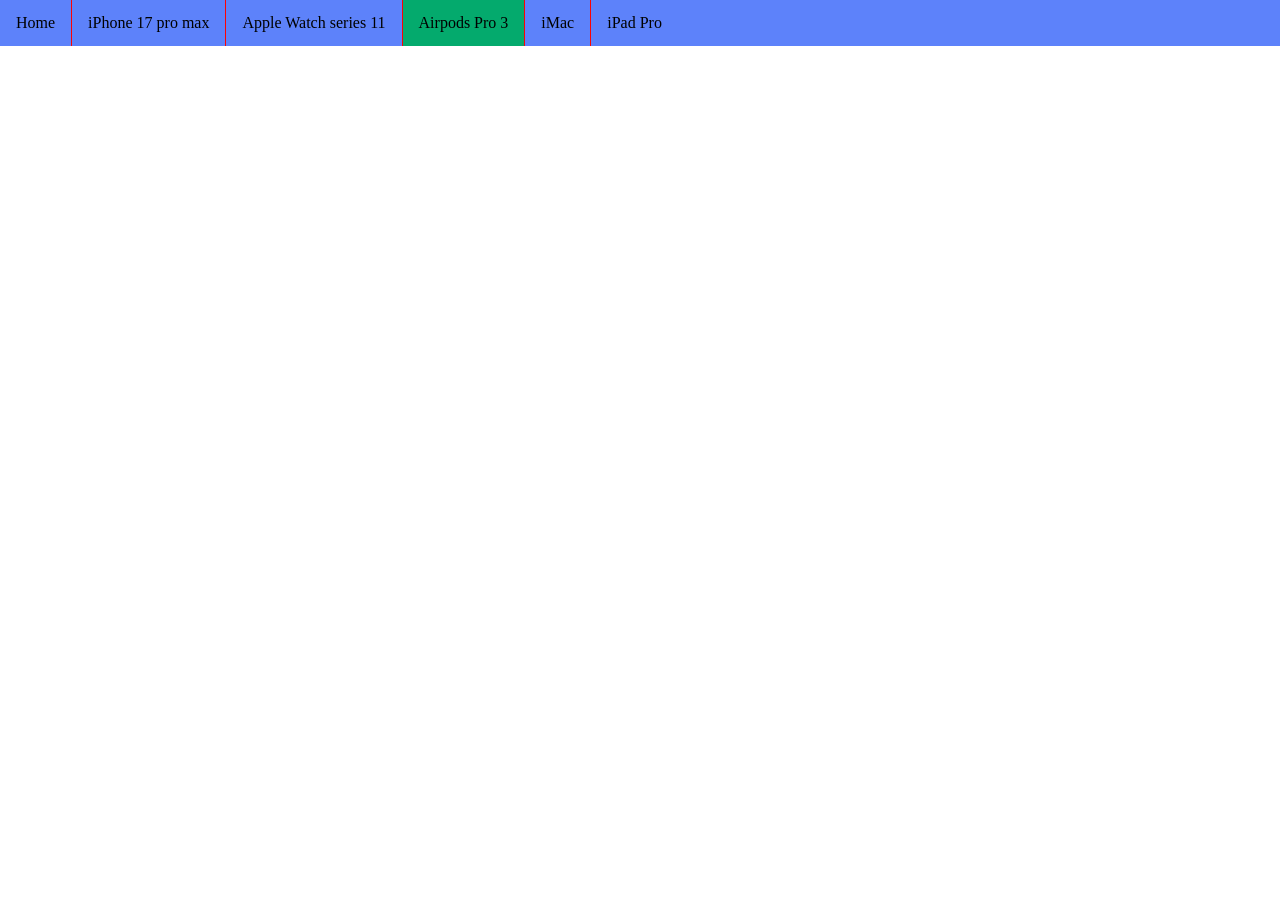
==== airpods.html @ 102f5340 "Added  information about Apple." ====
<!DOCTYPE html>
<html lang="en">
<head>
    <meta charset="UTF-8">
    <meta name="viewport" content="width=device-width, initial-scale=1.0">
    <title>Airpods Pro 3</title>
    <link rel="stylesheet" href="style.css">
</head>
<body>
    <ul>
        <li><a href="index.html">Home</a></li>
        <li><a href="iphone.html">iPhone 17 pro max</a></li>
        <li><a href="watch.html">Apple Watch series 11</a></li>
        <li><a class="active" href="airpods.html">Airpods Pro 3</a></li>
        <li><a href="imac.html">iMac</a></li>
        <li><a href="ipad.html">iPad Pro</a></li> 
    </ul>

</body>
</html>
---- style.css ----
body {
  margin: 0;
  padding: 0;
}

h1, p {
  margin: 10px;
}

ul {
  list-style-type: none;
  margin: 0;
  padding: 0;
  overflow: hidden;
  background-color: #5d82fa;
}

ul li {
  float: left;
  border-right:1px solid #fa0303;
}

ul li:last-child {
  border-right: none;
}

ul li a {
  display: block;
  color: rgb(0, 0, 0);
  text-align: center;
  padding: 14px 16px;
  text-decoration: none;
}

ul li a:hover:not(.active) {
  background-color: #ff5252;
}

ul li a.active {
  background-color: #04AA6D;
}
</style>
</head>
<body>
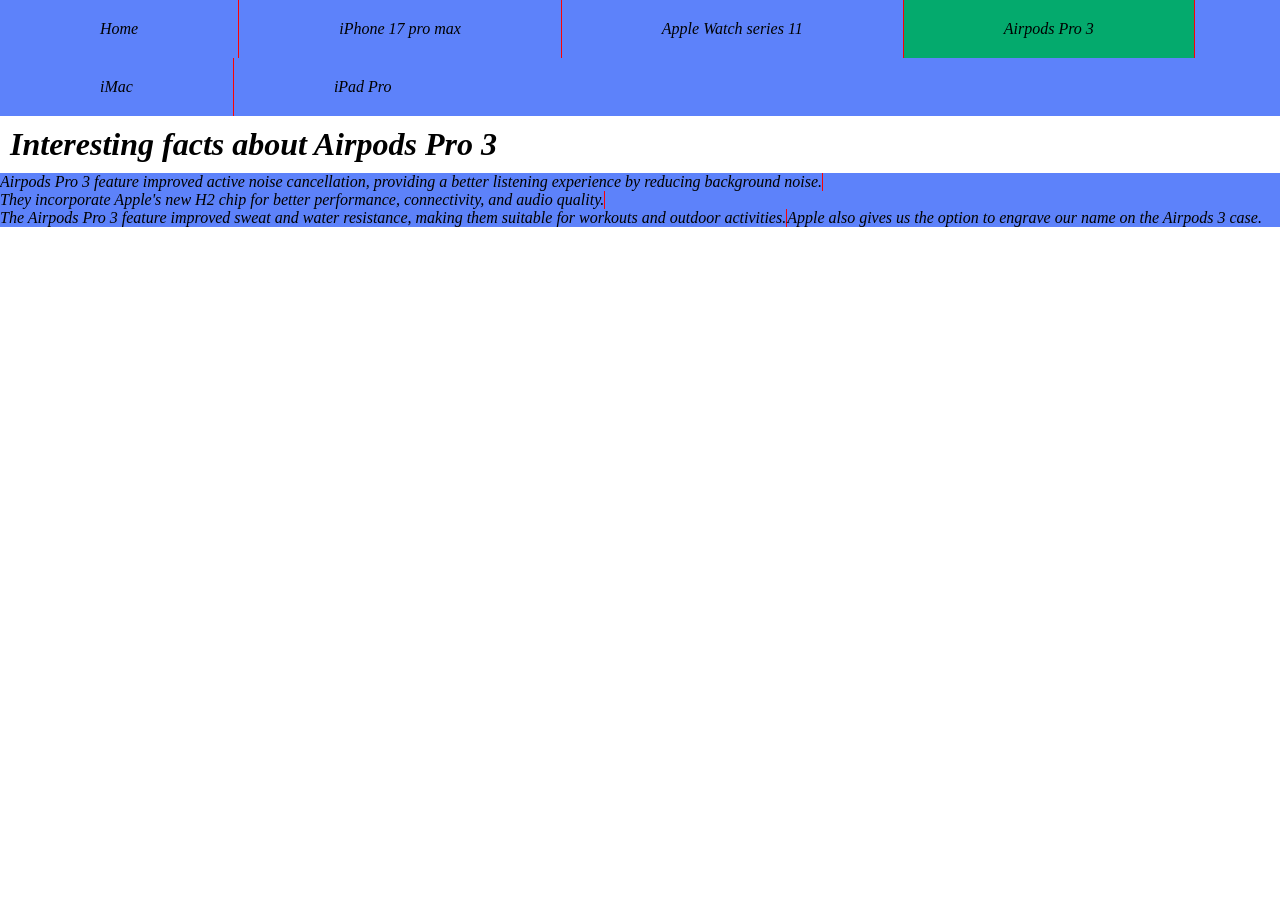
==== commit 8e323a34: "Interesting facts about Airpods pro 3 Added Interesting facts about Airpods pro 3." ====
--- a/airpods.html
+++ b/airpods.html
@@ -15,6 +15,13 @@
         <li><a href="imac.html">iMac</a></li>
         <li><a href="ipad.html">iPad Pro</a></li> 
     </ul>
+    <h1>Interesting facts about Airpods Pro 3</h1>
+<ul>
+    <li>Airpods Pro 3 feature improved active noise cancellation, providing a better listening experience by reducing background noise.</li>
+    <li>They incorporate Apple's new H2 chip for better performance, connectivity, and audio quality.</li>
+    <li>The Airpods Pro 3 feature improved sweat and water resistance, making them suitable for workouts and outdoor activities.</li>
+    <li>Apple also gives us the option to engrave our name on the Airpods 3 case.</li>
+</ul>
 
 </body>
-</html>+</html>
--- a/style.css
+++ b/style.css
@@ -1,6 +1,7 @@
 body {
   margin: 0;
   padding: 0;
+  font-style: oblique;
 }
 
 h1, p {
@@ -28,8 +29,10 @@
   display: block;
   color: rgb(0, 0, 0);
   text-align: center;
-  padding: 14px 16px;
+  padding: 20px 100px;
   text-decoration: none;
+  font-size: medium;
+  font-style: oblique;
 }
 
 ul li a:hover:not(.active) {
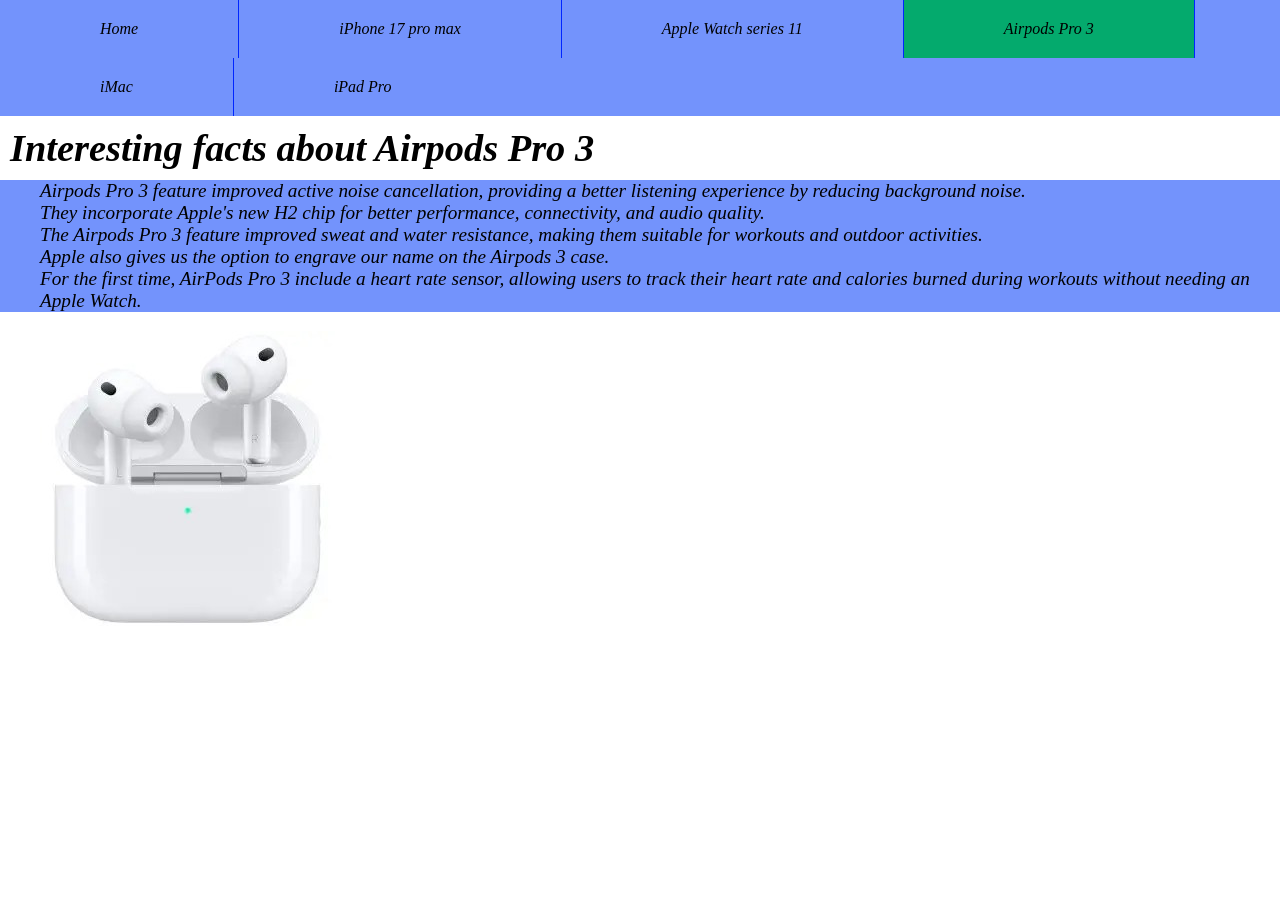
==== commit 2bb570fd: "Image and link of iPhone 17 pro max Added Image and link of iPhone 17 pro max." ====
--- a/airpods.html
+++ b/airpods.html
@@ -17,11 +17,12 @@
     </ul>
     <h1>Interesting facts about Airpods Pro 3</h1>
 <ul>
-    <li>Airpods Pro 3 feature improved active noise cancellation, providing a better listening experience by reducing background noise.</li>
-    <li>They incorporate Apple's new H2 chip for better performance, connectivity, and audio quality.</li>
-    <li>The Airpods Pro 3 feature improved sweat and water resistance, making them suitable for workouts and outdoor activities.</li>
-    <li>Apple also gives us the option to engrave our name on the Airpods 3 case.</li>
+    <ol>Airpods Pro 3 feature improved active noise cancellation, providing a better listening experience by reducing background noise.</ol>
+    <ol>They incorporate Apple's new H2 chip for better performance, connectivity, and audio quality.</ol>
+    <ol>The Airpods Pro 3 feature improved sweat and water resistance, making them suitable for workouts and outdoor activities.</ol>
+    <ol>Apple also gives us the option to engrave our name on the Airpods 3 case.</ol>
+    <ol>For the first time, AirPods Pro 3 include a heart rate sensor, allowing users to track their heart rate and calories burned during workouts without needing an Apple Watch.</ol>
 </ul>
-
+<ol><img src="airpods.jpg" alt="Airpods Pro 3"></ol>
 </body>
 </html>
--- a/style.css
+++ b/style.css
@@ -2,6 +2,7 @@
   margin: 0;
   padding: 0;
   font-style: oblique;
+  font-size: larger;
 }
 
 h1, p {
@@ -13,12 +14,12 @@
   margin: 0;
   padding: 0;
   overflow: hidden;
-  background-color: #5d82fa;
+  background-color: #7393fc;
 }
 
 ul li {
   float: left;
-  border-right:1px solid #fa0303;
+  border-right:1px solid #0026ff;
 }
 
 ul li:last-child {
@@ -36,7 +37,7 @@
 }
 
 ul li a:hover:not(.active) {
-  background-color: #ff5252;
+  background-color: #4b1bf7;
 }
 
 ul li a.active {
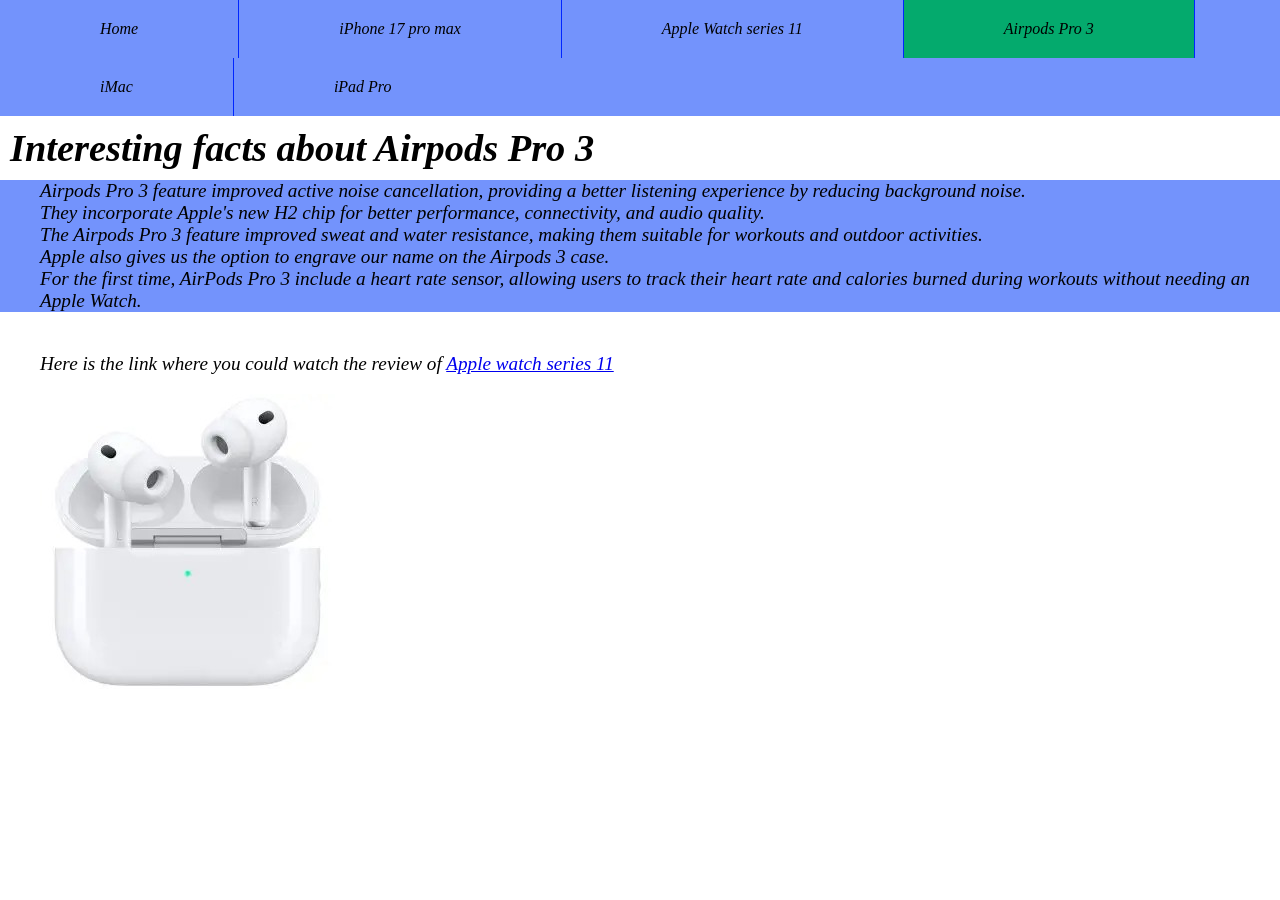
==== commit c3b56514: "Image and link of Airpods pro 3 Added Image and link of Airpods pro 3" ====
--- a/airpods.html
+++ b/airpods.html
@@ -23,6 +23,8 @@
     <ol>Apple also gives us the option to engrave our name on the Airpods 3 case.</ol>
     <ol>For the first time, AirPods Pro 3 include a heart rate sensor, allowing users to track their heart rate and calories burned during workouts without needing an Apple Watch.</ol>
 </ul>
+<br>
+<ol>Here is the link where you could watch the review of <a href="https://www.bing.com/videos/riverview/relatedvideo?q=airpods+pro+3+review+video&mid=EC6B8035E7739D802229EC6B8035E7739D802229&mcid=A320AA4461F148888A85D3F05590FC51&FORM=VIRE">Apple watch series 11</a></ol>
 <ol><img src="airpods.jpg" alt="Airpods Pro 3"></ol>
 </body>
 </html>
